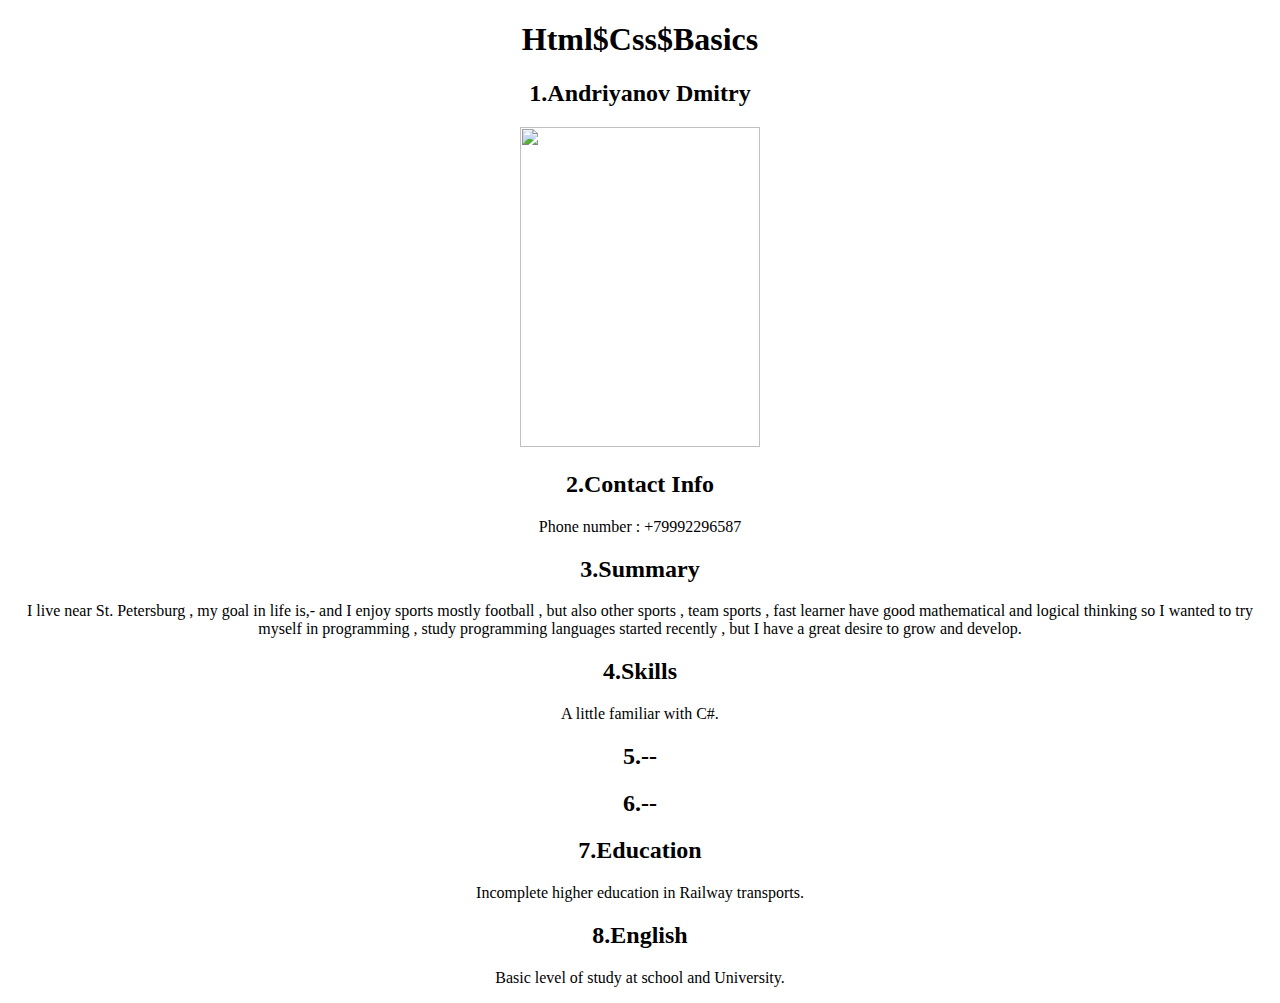
==== index.html @ e5ed8bd8 "init: add html and css" ====
<!DOCTYPE html>
   <html lang="en">
   <head>
       <meta charset="UTF-8">
       <meta name="viewport" content="width=device-width, initial-scale=1.0">
       <link rel="stylesheet" href="style.css">
       <title>Document</title>
   </head>
   <body>
       
<header>
  <h1> Html$Css$Basics </h1>
</header>
  <h2> 1.Andriyanov Dmitry </h2>
  <img src="./123.jpg"></img>
  <h2> 2.Contact Info </h2> 
   <p> Phone number : +79992296587 </p>
  <h2> 3.Summary </h2>
   <p>I live near St. Petersburg , my goal in life is,- <to make mother proud> and I enjoy sports mostly football , but also other sports , team sports , fast learner have good mathematical and logical thinking so I wanted to try myself in programming , study programming languages started recently , but I have a great desire to grow and develop.</p>
  <h2> 4.Skills </h2>
   <p> A little familiar with C#. </p>
  <h2> 5.-- </h2>
  <h2> 6.-- </h2>
  <h2> 7.Education </h2>
   <p> Incomplete higher education in Railway transports. </p> 
  <h2> 8.English </h2>
   <p> Basic level of study at school and University. </p>
</body>
</html>
---- style.css ----
body
{
   text-align: center;
    
}
img{
    width: 240px;
    height: 320px;
}
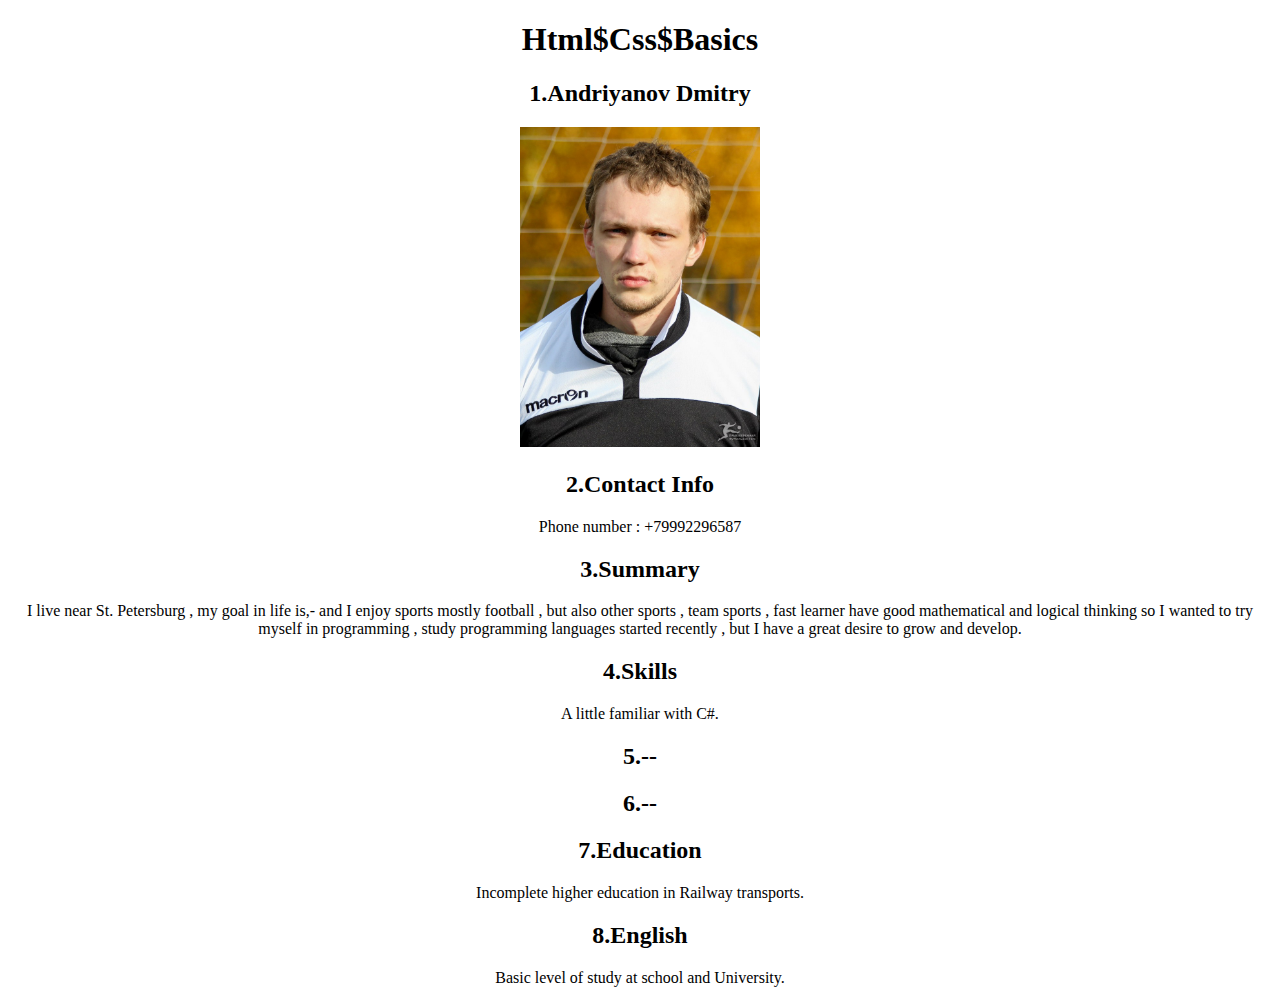
==== commit 299bef63: "fix: add photo" ====
--- a/index.html
+++ b/index.html
@@ -12,7 +12,7 @@
   <h1> Html$Css$Basics </h1>
 </header>
   <h2> 1.Andriyanov Dmitry </h2>
-  <img src="./123.jpg"></img>
+  <img src="./img/123.jpg"></img>
   <h2> 2.Contact Info </h2> 
    <p> Phone number : +79992296587 </p>
   <h2> 3.Summary </h2>
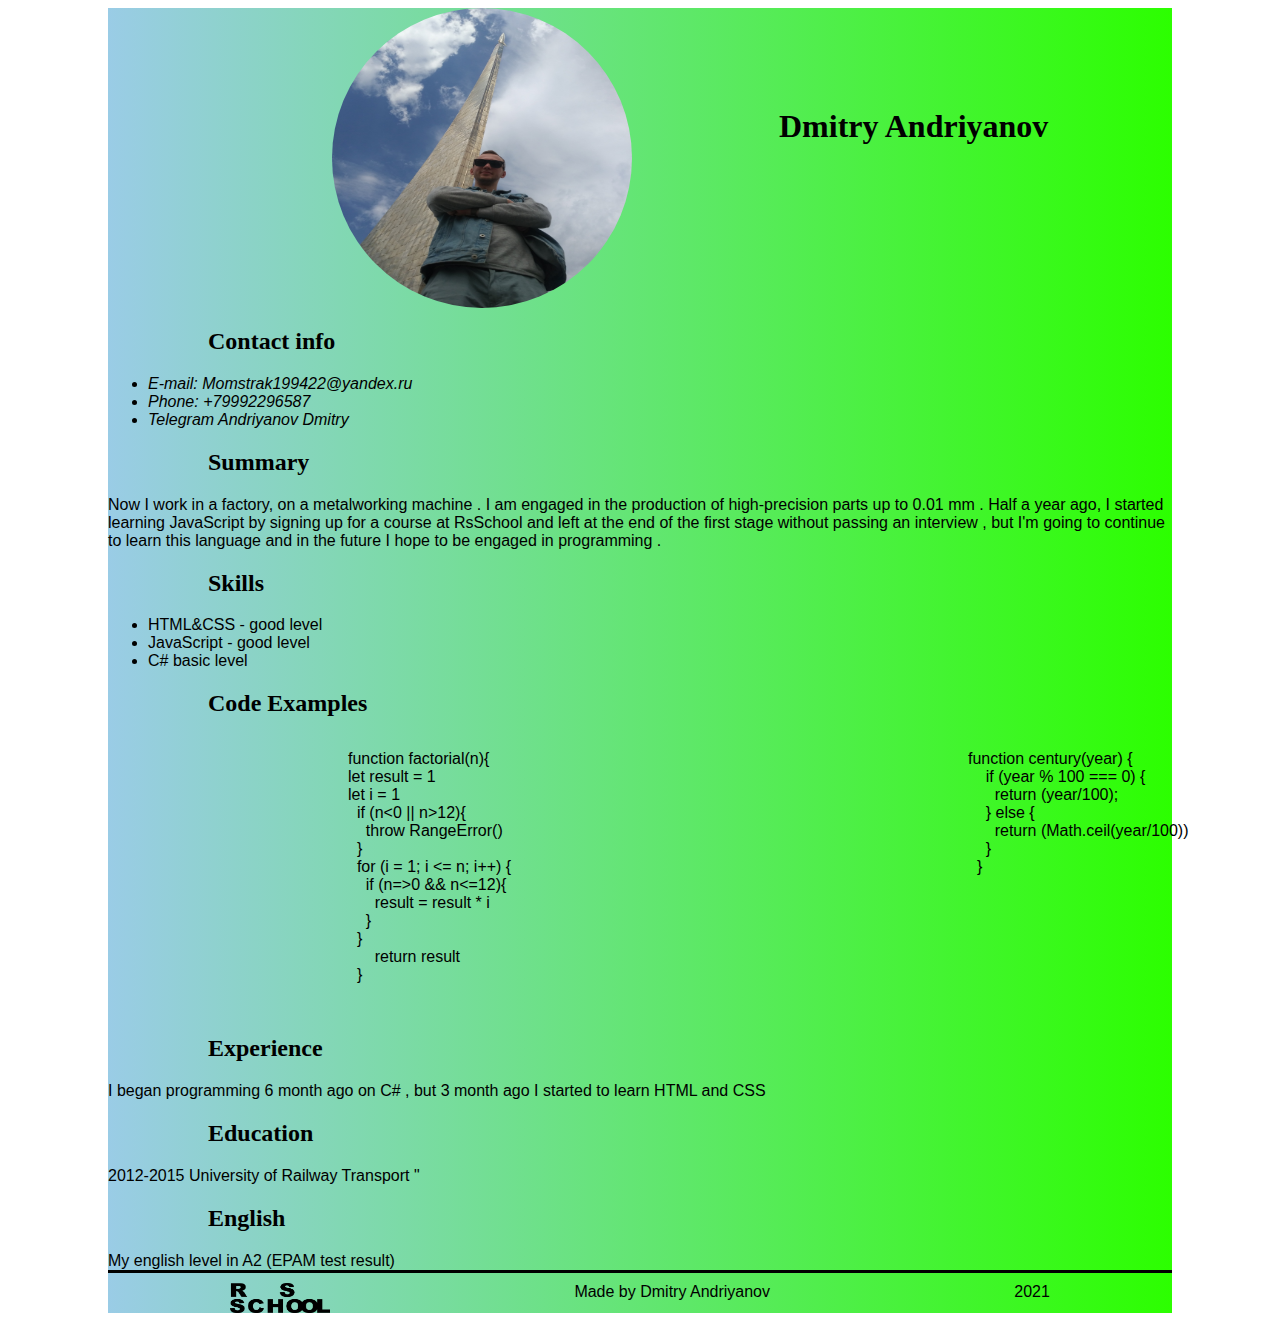
==== commit a0d9a1a2: "commit: finish cv" ====
--- a/index.html
+++ b/index.html
@@ -1,29 +1,144 @@
-   <!DOCTYPE html>
-   <html lang="en">
-   <head>
-       <meta charset="UTF-8">
-       <meta name="viewport" content="width=device-width, initial-scale=1.0">
-       <link rel="stylesheet" href="style.css">
-       <title>Document</title>
-   </head>
-   <body>
-       
-<header>
-  <h1> Html$Css$Basics </h1>
-</header>
-  <h2> 1.Andriyanov Dmitry </h2>
-  <img src="./img/123.jpg"></img>
-  <h2> 2.Contact Info </h2> 
-   <p> Phone number : +79992296587 </p>
-  <h2> 3.Summary </h2>
-   <p>I live near St. Petersburg , my goal in life is,- <to make mother proud> and I enjoy sports mostly football , but also other sports , team sports , fast learner have good mathematical and logical thinking so I wanted to try myself in programming , study programming languages started recently , but I have a great desire to grow and develop.</p>
-  <h2> 4.Skills </h2>
-   <p> A little familiar with C#. </p>
-  <h2> 5.-- </h2>
-  <h2> 6.-- </h2>
-  <h2> 7.Education </h2>
-   <p> Incomplete higher education in Railway transports. </p> 
-  <h2> 8.English </h2>
-   <p> Basic level of study at school and University. </p>
+<!DOCTYPE html>
+<html lang="en">
+<head>
+    <meta charset="UTF-8">
+    <meta http-equiv="X-UA-Compatible" content="IE=edge">
+    <meta name="viewport" content="width=device-width, initial-scale=1.0">
+    <link rel="stylesheet" href="style.css">
+    <title>CV</title>
+</head>
+<body>
+
+    <div class="wrapper">
+    <header class='header'>
+     <img class='header__img' src="./YMGgvW2h62I.jpg" alt="Profile">
+     <h1 class='header__logo'>Dmitry Andriyanov</h1>
+    </header>
+    
+    <section class='contact'>
+        <h2 class='contact__logo'>Contact info</h2>
+        <address>
+          <ul class='content'>
+            <li>E-mail: Momstrak199422@yandex.ru
+            </li>
+            <li>
+             Phone: +79992296587
+            </li>
+            <li>
+             Telegram Andriyanov Dmitry
+            </li>
+          </ul>
+      </address> 
+      </section>
+
+    <div class='summary'>
+        <h2 class='summary__logo'>Summary</h2>
+        <p class='content'>Now I work in a factory, on a metalworking machine . I am engaged in the production of high-precision parts up to 0.01 mm . Half a year ago, I started learning JavaScript by signing up for a course at RsSchool and left at the end of the first stage without passing an interview , but I'm going to continue to learn this language and in the future I hope to be engaged in programming . </p>
+    </div>
+
+    <div class='skills'>
+        <h2 class='skills__logo'>Skills</h2>
+        <ul class='content'>
+            <li>HTML&CSS - good level
+            </li>
+            <li>
+             JavaScript - good level
+            </li>
+            <li>
+             C# basic level
+            </li>
+        </ul>
+    </div>
+ 
+    <div class='code'>
+        <h2 class='code__logo'>Code Examples</h2>
+      <div class='code__text'>
+        <pre>
+      <code class='code__content'>function factorial(n){
+let result = 1
+let i = 1 
+  if (n&lt;0 || n>12){
+    throw RangeError()
+  }
+  for (i = 1; i &lt;= n; i++) {
+    if (n=>0 && n&lt;=12){
+      result = result * i
+    } 
+  }
+      return result
+  } 
+        </code>
+      </pre>
+      <pre>
+          <code class='code__content'>function century(year) {
+    if (year % 100 === 0) {
+      return (year/100);
+    } else {
+      return (Math.ceil(year/100))
+    }
+  }
+        </code>
+      </pre>
+    </div>
+  </div>
+
+    <div class='experience'>
+        <h2 class='experience__logo'>Experience</h2>
+        <p class='content'>I began programming 6 month ago on C# , but 3 month ago I started to learn HTML and CSS</p>
+    </div>
+
+    <div class='education'>
+        <h2 class='education__logo'>Education</h2>
+             <p class='content'>
+                2012-2015 University of Railway Transport "
+             </p>
+
+
+
+    </div>
+
+    <div class='english'>
+        <h2 class='english__logo'>English</h2>
+        <p class='content'>My english level in A2 (EPAM test result)</p>
+    </div>
+
+   <footer class='footer'>
+    <img class='footer__img' src="./logo-rsschool3.png" alt="Rs_School">
+    <span>Made by Dmitry Andriyanov</span>  
+    <time>2021</time>
+   </footer>
+
+
+
+
+
+
+
+
+
+
+
+
+
+
+
+
+
+
+
+
+
+
+
+
+
+
+
+</div>
+
+
+
+
+
 </body>
 </html>--- a/style.css
+++ b/style.css
@@ -1,9 +1,84 @@
-body
-{
-   text-align: center;
+.wrapper{
+   background: linear-gradient(90deg, rgba(154,204,230,1) 0%, rgba(44,255,0,1) 100%);
+   margin: 0 100px;
+}
+
+pre{
+   display: flex;
+   justify-content: flex-start;
+   margin-left: 120px;
     
 }
-img{
-    width: 240px;
-    height: 320px;
+
+.code__text{
+   display: flex;
+   justify-content: flex-start;
+   margin-left: 120px;
+}
+
+header{
+   display: flex;
+   justify-content: space-around;
+   
+}
+
+.header__img{
+   margin-left: 100px;
+   width: 300px;
+   height: 300px;
+}
+
+.code__content {
+   font-family: Arial, Helvetica, sans-serif;
+   display: block;
+   width: 500px;
+   
+}
+
+.content {
+   
+   max-width: 1200px;
+   margin: 0 auto;
+   font-family: Arial, Helvetica, sans-serif;
+   
+}
+
+h1{
+   margin-top: 100px;
+   margin-left: -100px;
+}
+
+h2{
+   margin-left: 100px;
+}
+
+.header__img {
+
+   border-radius: 50%;
+
+}
+
+
+
+
+
+
+
+
+.footer{
+   display: flex ;
+   justify-content: space-around;
+   
+   padding-top: 10px;
+   border-top-style: solid;
+   
+   max-width: 1280px;
+   margin: 0 auto;
+   font-family: Arial, Helvetica, sans-serif;
+
+}
+
+.footer__img{
+   width: 100px;
+   height: 30px;
 }